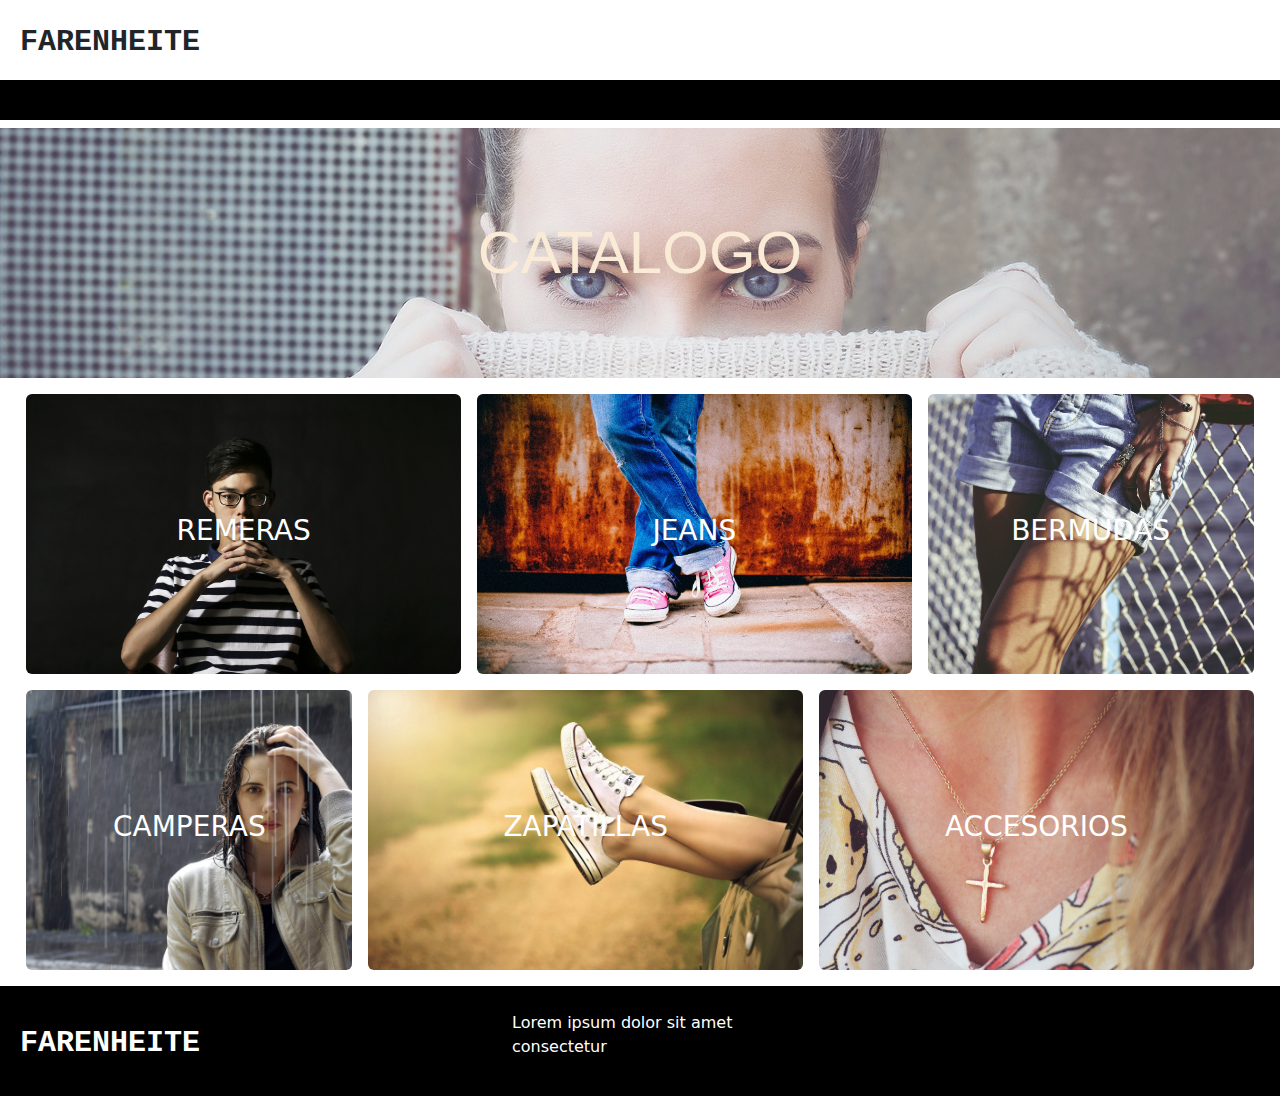
==== paginas/catalogo.html @ 6ccead0b "primera version" ====
<!DOCTYPE html>
<html lang="en">
<head>
    <meta charset="UTF-8">
    <meta name="viewport" content="width=device-width, initial-scale=1.0">
    <link rel="stylesheet" href="https://cdnjs.cloudflare.com/ajax/libs/font-awesome/6.5.1/css/all.min.css" integrity="sha512-DTOQO9RWCH3ppGqcWaEA1BIZOC6xxalwEsw9c2QQeAIftl+Vegovlnee1c9QX4TctnWMn13TZye+giMm8e2LwA==" crossorigin="anonymous" referrerpolicy="no-referrer" />
    <link href="https://cdn.jsdelivr.net/npm/bootstrap@5.3.3/dist/css/bootstrap.min.css" rel="stylesheet" integrity="sha384-QWTKZyjpPEjISv5WaRU9OFeRpok6YctnYmDr5pNlyT2bRjXh0JMhjY6hW+ALEwIH" crossorigin="anonymous">
    <script src="https://cdn.jsdelivr.net/npm/bootstrap@5.3.3/dist/js/bootstrap.min.js" integrity="sha384-0pUGZvbkm6XF6gxjEnlmuGrJXVbNuzT9qBBavbLwCsOGabYfZo0T0to5eqruptLy" crossorigin="anonymous"></script>
    <link rel="stylesheet" href="../estilos.css">
    <title>catalogo</title>
</head>
<body>
    <header>
        <div class="logo">FARENHEITE</div>
        <nav class="barra">
            <div>
            <a href="../index.html">
                <i class="fa-solid fa-house-chimney"></i>
            </a>
        </div>
        </nav>
    </header>
    <section class="calogDisplay">
        <H2></H2>
<div class="catalogTitle">
    <h3>catalogo</h3>
</div>
</section>
<section class="fotDisplay mt-3 mb-3 row gap-3">
    <div class="cat caja5 col-xs-12 col-md-6 col-xl-4 rounded ">
        <a href="#">
        <h3>REMERAS</h3>
        </a>
    </div>
    <div class="cat caja6 col-xs-12 col-md-5 col-xl-4 rounded ">
        <a href="#">
            <h3>jeans</h3>
        </a> 
    </div>
    <div class="cat caja7 col-xs-12 col-md-5 col-xl-3 rounded ">
        <a href="#">
            <h3>bermudas</h3>
        </a>
    </div>
    <div class="cat caja8 col-xs-12 col-md-6 col-xl-3 rounded ">
        <a href="#">
            <h3>camperas</h3>
        </a>
    </div>
    <div class="cat caja9 col-xs-12 col-md-6 col-xl-4 rounded ">
        <a href="#">
            <h3>zapatillas</h3>
        </a>
    </div>
    <div class="cat caja10 col-xs-12 col-md-5 col-xl-4 rounded ">
        <a href="#">
            <h3>accesorios</h3>
        </a>
    </div>
</section>

    </section>
    <footer>
        <div class="logo">
            FARENHEITE</div>
        <div class="frase">
            <p>Lorem ipsum dolor sit amet consectetur</p>
        </div>
        <div class="logosFooter">
            <a href="../index.html">
                <i class="fa-solid fa-house-chimney"></i>
            </a>
            <a href="./contacto.html">
                <i class="fa-regular fa-address-book"></i>
            </a>
            <a href="https://www.instagram.com/">
                <i class="fa-brands fa-instagram"></i>
            </a>
            
        </div>
        
    </footer>
    <div class="subir">
        <a href="#"><i class="fa-solid fa-circle-up"></i></a>
    </div>
    <script src="https://cdn.jsdelivr.net/npm/@popperjs/core@2.11.8/dist/umd/popper.min.js" integrity="sha384-I7E8VVD/ismYTF4hNIPjVp/Zjvgyol6VFvRkX/vR+Vc4jQkC+hVqc2pM8ODewa9r" crossorigin="anonymous"></script>


</body>
</html>
---- estilos.css ----
*{
    margin: 0;
    padding: 0;
    box-sizing: border-box;

}
html{
    scroll-behavior: smooth;
}
header{
    background-color: white;
    height: 80px;
    padding: 20px;
    
}
.logo{
    float: left; 
    font-family: 'Courier New', Courier, monospace;
    font-weight: bold;
    font-size: 30px;


}
.barra {
    float: right;
    font-family: Verdana, Geneva, Tahoma, sans-serif;
    font-size: 22px;
    background-color: white;
    

}

.barra a{
    text-decoration: none;
    color: black;
    font-size: 30px;
}

.barra a:hover{
    color: grey;
}

main{
    height: 400px;
    width: 100%;
    background-image: url(./fotos/woman-2564660_1920.jpg);
    background-size: cover;
    background-position: left;
    justify-content: center;
    display: flex;
}

.etiqueta{
    width: 440px;
    height: 160px;
    text-align: center;
    font-size: 30px;
    color: white;
    background-color:rgba(255, 255, 255, 0.216);
    border: 5px solid white;
    font-family: Verdana, Geneva, Tahoma, sans-serif;
    position: relative;
    top: 150px;
}

h2{
    height: 40px;
    background-color: black;
}
/* .sec1{
    height: 100%;
    width: 100%;
    display: grid;
    grid-template-columns: repeat(3, 1fr);
    grid-template-rows: repeat(3, 1fr);
    grid-template-areas: 
    "img1 img1 img2"
    "img3 img3 img2"
    "img3 img3 img4";
    grid-gap: 15px;
    padding: 20px;
    /* justify-content:space-evenly;
    align-items: center; 
}  */

.sec1{
    height: 100%;
    width: 100%;
    display: grid;
    grid-template-columns: 1fr;
    grid-template-rows: repeat(4, 1fr);
    grid-template-areas: 
    "img1"
    "img2"
    "img3"
    "img4";
    grid-gap: 15px;
    padding: 20px;
    /* justify-content:space-evenly;
    align-items: center; */
}
.caja{
    background-size: cover;
    background-position: left;
    text-decoration: none;
}
.caja h3{
    width: 100%;
    height: 100%;
    color: white;
    background-color: rgba(255, 255, 255, 0.292);
    text-align: center;
    text-transform: uppercase;
    font-family: Verdana, Geneva, Tahoma, sans-serif;
    /* position: relative; */
    font-size: 40px;
    


}
.caja a{
    text-decoration: none;
    color: white;
} 
.caja :hover{
    color: rgba(0, 0, 0, 0.622);
}

.caja1{
    background-image: url(./fotos/man-2425121_1920.jpg);
    grid-area: img1;
line-height: 200px;
}

.caja2{

    background-image: url(./fotos/t-shirt-2351761_1920.jpg);
    grid-area: img2;
line-height: 200px; 
}
.caja3{

    background-image: url(./fotos/paris-1155008_1280.jpg);
    grid-area: img3;
line-height: 200px;
}
.caja4{

    background-image: url(./fotos/finger-2956974_1920.jpg);
    grid-area: img4;
line-height: 200px; 
}


.sec2{
    height: 500px;
    width: 100%;
    background-image: url(./fotos/man-642063_1920.jpg);
    background-size: cover;
    background-position: left;
}

footer{
    height: 110px;
    width: 100%;
    background-color: black;
    
}
footer .logo{
    padding-top: 35px;
    padding-left: 20px;
    color: white;
}
.frase{
    justify-content: center;
    position: relative;
    top: 25px;
    align-items: 50%;
    margin-left: 40%;
    color: white;
    width: 25%;
    height:50px;
}
.logosFooter a{
    color: white;
    float: right;
    text-decoration: none;
    font-size: 40px;
    letter-spacing: 20px;
    text-align: center;
    position: relative;
    bottom: 25px;
    right: 15px;
}


.subir a{
    color: rgb(52, 51, 51);
    height: 40px;
    width: 40px;
    position: fixed;
    right: 10px;
    bottom: 110px;
    font-size: 40px;
}
.calogDisplay{
    width: 100%;
    height: 100%;
    
} 
.catalogTitle{
    background-color: brown;
    background-image: url(./fotos/main\ catalogo.jpg);
    background-size: cover;
    background-position: left;
    height: 250px;
    text-align: center;
    color: antiquewhite;
} 
.catalogTitle h3{
    line-height: 250px;
    font-size: 60px;
    text-transform: uppercase;
    font-family: Verdana, Geneva, Tahoma, sans-serif;
    background-color:rgba(255, 255, 255, 0.216);
}
.fotDisplay{ 
    height: 100%; 
    /* padding: 2px; */
    /* margin: 3px; */
    /* width: 100%; */
    /* display: flex;
    flex-wrap: wrap;
    flex-flow: row wrap; */
    justify-content: center;
    /* align-items: center;  */
} 
.cat h3{ 
    padding-top: 120px;
    width: 100%;
    height: 100%; 
/*     background-color:rgba(255, 255, 255, 0.216); */
    /* 
     width: 100px; 
    height: 100px; 
    color: white; 
 background-color:rgba(227, 184, 184, 0.292);
     text-align: center;
    line-height: 280px; 
    text-transform: uppercase; 
    font-family: Verdana, Geneva, Tahoma, sans-serif; 
   position: relative;
    width: 200px;
    line-height: 280px;
    height: 80px;
    text-align: center;
   font-size: 30px;
    color: white;
    background-color:rgba(255, 255, 255, 0.216);
    border: 5px solid white;
*/
}  
/* .cat h3:hover{
    color: rgba(0, 0, 0, 0.622);
} */ 

.cat a{
    text-decoration: none;
    color: white;
    text-align: center;
    line-height: 280px;
    color: white;
    text-transform: uppercase;
    
    /* background-color:rgba(227, 184, 184, 0.292); */
} 
.caja5{
    /* width: 45%; */
    height: 280px; 
    background-image: url(./fotos/remeras.jpg);
    background-size: cover;
    background-position: left;
    text-decoration: none;

}
.caja6{
    /* width: 45%; */
    height: 280px; 
    background-image: url(./fotos/jeans.jpg);
    background-size: cover;
    background-position: left; 
    /* text-decoration: none; */
}
.caja7{
    /* width: 45%; */
    height: 280px; 
    background-image: url(./fotos/bermuda.jpg);
    background-size: cover;
    background-position: left;
    text-decoration: none;
}
.caja8{
    /* width: 45%; */
    height:280px; 
    background-image: url(./fotos/camperas.jpg);
    background-size: cover;
    background-position: left;
    text-decoration: none;
}
.caja9{
    /* width: 45%; */
    height: 280px;
    background-image: url(./fotos/zapatillas.jpg);
    background-size: cover;
    background-position: left;
    text-decoration: none;
}
.caja10{
    /* width: 45%; */
    height: 280px;
    background-image: url(./fotos/accesorios.jpg);
    background-size: cover;
    background-position: left;
    text-decoration: none;
}
#contact{
background-image: url(./fotos/finger-2956974_1920.jpg);
}


.contactSec{
    height: 550px;
    display: flex;
    flex-flow: column;
    align-items: center;
    justify-content:space-evenly;
}
.contactSec div{
    width: 60%;
    text-align: center;
    font-size: 30px;
    font-family: Verdana, Geneva, Tahoma, sans-serif;
}

#locales{
    background-image: url(./fotos/local.jpg);
    background-size: cover;
    background-position: left;
    text-decoration: none;
    }
    .local{
        height: 900px;
        display: flex;
        flex-flow: column;
        justify-content:space-evenly;
        align-items: center;
    }
    .local ul{
        font-family: Verdana, Geneva, Tahoma, sans-serif;
        font-size: 30px;
        text-align: center;
        text-transform: uppercase;

    }
    .local h3{
        text-align: center;
        font-family: Verdana, Geneva, Tahoma, sans-serif;
    font-size: 30px;

    }
    #franc{
        background-image: url(./fotos/paris-1155008_1280.jpg);
    background-size: cover;
    background-position: left;
    text-decoration: none;
    }
    .franquic{
        height: 600px;
        display: flex;
        flex-flow: column;
        justify-content:space-evenly;
        align-items: center;

    }
    .franquic p{
        text-align: center;
        font-weight: 50;
        font-size: 30px;
        font-family: Verdana, Geneva, Tahoma, sans-serif;
    }
    .franquic table{
        align-items: center;
        table-layout: fixed;
        font-size: 30px;
        width: 100%;
        border-collapse: collapse;
        text-transform: uppercase;
        font-family: Verdana, Geneva, Tahoma, sans-serif;
    }

    /* inicio de las media queries */

    @media only screen and (min-width:768px) {
    .sec1{
    grid-template-columns: repeat(3, 1fr);
    grid-template-rows: repeat(3, 1fr);
    grid-template-areas: 
    "img1 img1 img2"
    "img3 img3 img2"
    "img3 img3 img4";
} 
.caja1{
    line-height: 200px;
}
.caja2{
    line-height: 450px;
}
.caja4{
    line-height: 200px;
}
.caja3{
    line-height: 450px;
}
.etiqueta{
    background-color:rgba(255, 255, 255, 0.216);
    border: 5px solid white; 
    width: 500px;
}
    }
    @media only screen and (min-width:1024px) {
        .sec1{
        grid-template-columns: repeat(4, 1fr);
        grid-template-rows: repeat(4, 1fr);
        grid-template-areas: 
        "img1 img1 img1 img1"
        "img1 img1 img1 img1"
        "img3 img3 img2 img4"
        "img3 img3 img2 img4";
    } 
    .caja1{
        line-height: 450px;
    }
    .caja2{
        line-height: 450px;
    }
    .caja4{
        line-height: 450px;
    }
    .caja3{
        line-height: 450px;
    } 
    .etiqueta{
        background-color:rgba(255, 255, 255, 0.216);
        border: 5px solid white; 
        width: 500px;
    }
        }
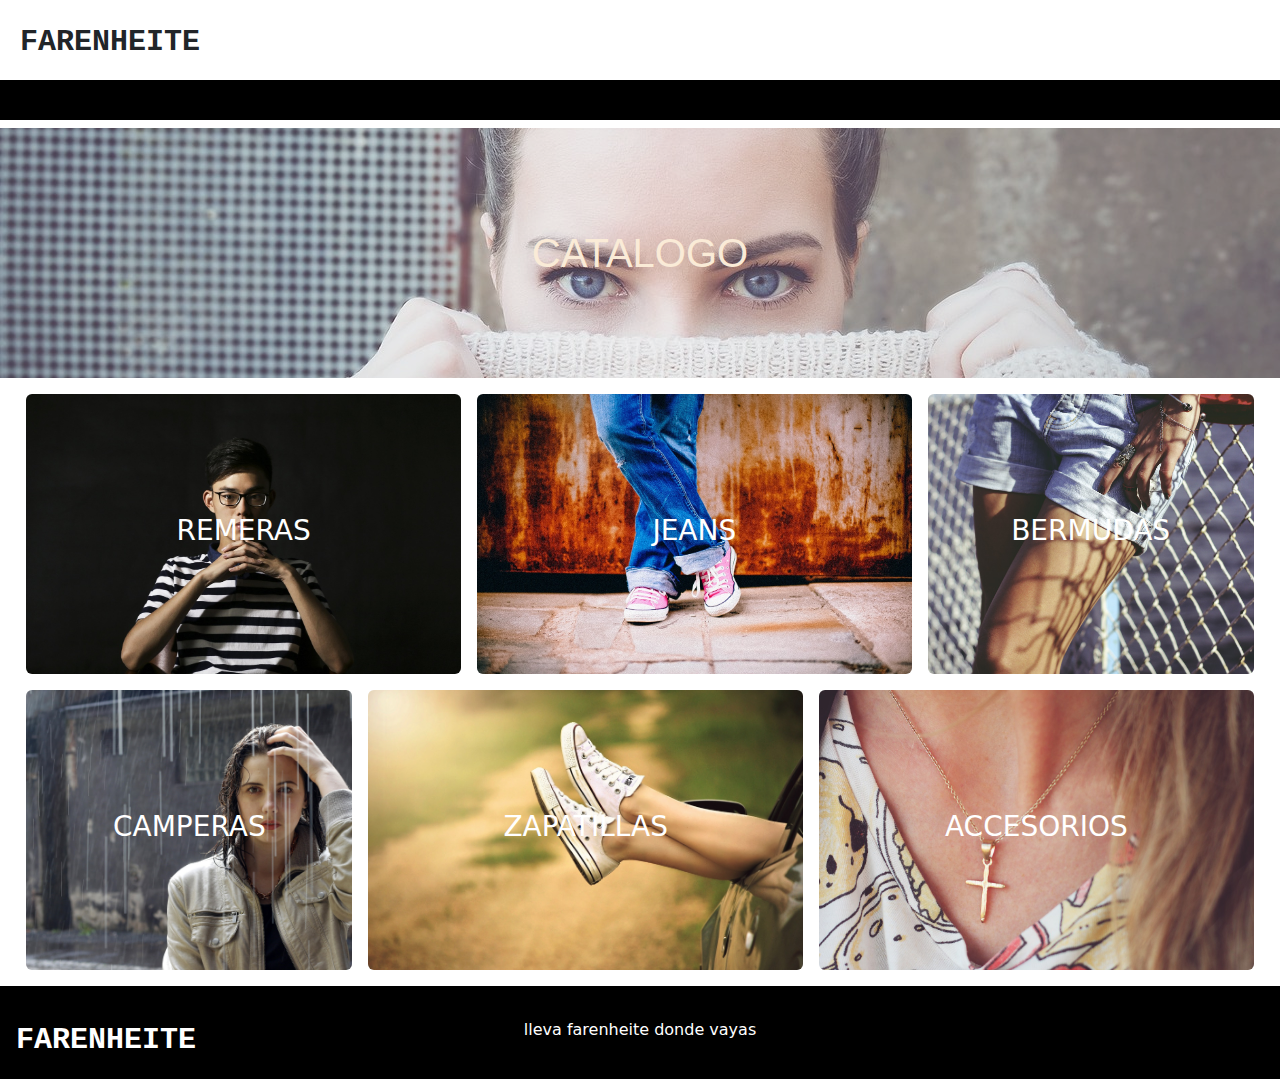
==== commit 12c0222f: "adicion del footer responsive y bootstrap a todo el proyecto" ====
--- a/paginas/catalogo.html
+++ b/paginas/catalogo.html
@@ -5,7 +5,7 @@
     <meta name="viewport" content="width=device-width, initial-scale=1.0">
     <link rel="stylesheet" href="https://cdnjs.cloudflare.com/ajax/libs/font-awesome/6.5.1/css/all.min.css" integrity="sha512-DTOQO9RWCH3ppGqcWaEA1BIZOC6xxalwEsw9c2QQeAIftl+Vegovlnee1c9QX4TctnWMn13TZye+giMm8e2LwA==" crossorigin="anonymous" referrerpolicy="no-referrer" />
     <link href="https://cdn.jsdelivr.net/npm/bootstrap@5.3.3/dist/css/bootstrap.min.css" rel="stylesheet" integrity="sha384-QWTKZyjpPEjISv5WaRU9OFeRpok6YctnYmDr5pNlyT2bRjXh0JMhjY6hW+ALEwIH" crossorigin="anonymous">
-    <script src="https://cdn.jsdelivr.net/npm/bootstrap@5.3.3/dist/js/bootstrap.min.js" integrity="sha384-0pUGZvbkm6XF6gxjEnlmuGrJXVbNuzT9qBBavbLwCsOGabYfZo0T0to5eqruptLy" crossorigin="anonymous"></script>
+    <!-- <script src="https://cdn.jsdelivr.net/npm/bootstrap@5.3.3/dist/js/bootstrap.min.js" integrity="sha384-0pUGZvbkm6XF6gxjEnlmuGrJXVbNuzT9qBBavbLwCsOGabYfZo0T0to5eqruptLy" crossorigin="anonymous"></script> -->
     <link rel="stylesheet" href="../estilos.css">
     <title>catalogo</title>
 </head>
@@ -61,24 +61,25 @@
 
     </section>
     <footer>
-        <div class="logo">
-            FARENHEITE</div>
-        <div class="frase">
-            <p>Lorem ipsum dolor sit amet consectetur</p>
+        <div class="p-3 row">
+            <div class="mt-3 text-lg-start text-center col-xs-12 col-lg-4 logo">
+                FARENHEITE</div>
+            <div class="mt-3 text-center col-xs-12 col-lg-4 d-none d-lg-block frase">
+                <p>lleva farenheite donde vayas</p>
+            </div>
+            <div class=" text-lg-end text-center col-xs-12 col-lg-4 logosFooter">
+                <a href="../index.html">
+                    <i class="fa-solid fa-house-chimney"></i>
+                </a>
+                <a href="./contacto.html">
+                    <i class="fa-regular fa-address-book"></i>
+                </a>
+                <a href="https://www.instagram.com/">
+                    <i class="fa-brands fa-instagram"></i>
+                </a>
+                
+            </div>
         </div>
-        <div class="logosFooter">
-            <a href="../index.html">
-                <i class="fa-solid fa-house-chimney"></i>
-            </a>
-            <a href="./contacto.html">
-                <i class="fa-regular fa-address-book"></i>
-            </a>
-            <a href="https://www.instagram.com/">
-                <i class="fa-brands fa-instagram"></i>
-            </a>
-            
-        </div>
-        
     </footer>
     <div class="subir">
         <a href="#"><i class="fa-solid fa-circle-up"></i></a>
--- a/estilos.css
+++ b/estilos.css
@@ -1,457 +1,377 @@
-*{
-    margin: 0;
-    padding: 0;
-    box-sizing: border-box;
-
-}
-html{
-    scroll-behavior: smooth;
-}
-header{
-    background-color: white;
-    height: 80px;
-    padding: 20px;
-    
-}
-.logo{
-    float: left; 
-    font-family: 'Courier New', Courier, monospace;
-    font-weight: bold;
-    font-size: 30px;
-
-
-}
+@charset "UTF-8";
+* {
+  margin: 0;
+  padding: 0;
+  box-sizing: border-box;
+}
+
+html {
+  scroll-behavior: smooth;
+}
+
+header {
+  background-color: white;
+  height: 80px;
+  padding: 20px;
+}
+
+.logo {
+  float: left;
+  font-family: "Courier New", Courier, monospace;
+  font-weight: bold;
+  font-size: 30px;
+}
+
 .barra {
-    float: right;
-    font-family: Verdana, Geneva, Tahoma, sans-serif;
-    font-size: 22px;
-    background-color: white;
-    
-
-}
-
-.barra a{
-    text-decoration: none;
-    color: black;
-    font-size: 30px;
-}
-
-.barra a:hover{
-    color: grey;
-}
-
-main{
-    height: 400px;
-    width: 100%;
-    background-image: url(./fotos/woman-2564660_1920.jpg);
-    background-size: cover;
-    background-position: left;
-    justify-content: center;
-    display: flex;
-}
-
-.etiqueta{
-    width: 440px;
-    height: 160px;
-    text-align: center;
-    font-size: 30px;
-    color: white;
-    background-color:rgba(255, 255, 255, 0.216);
-    border: 5px solid white;
-    font-family: Verdana, Geneva, Tahoma, sans-serif;
-    position: relative;
-    top: 150px;
-}
-
-h2{
-    height: 40px;
-    background-color: black;
-}
-/* .sec1{
-    height: 100%;
-    width: 100%;
-    display: grid;
+  float: right;
+  font-size: 22px;
+  font-family: Verdana, Geneva, Tahoma, sans-serif;
+  background-color: white;
+}
+.barra a {
+  text-decoration: none;
+  color: black;
+  font-size: 30px;
+}
+.barra a:hover {
+  color: grey;
+}
+
+main {
+  height: 400px;
+  width: 100%;
+  background-image: url(./fotos/underHeader.jpg);
+  background-size: cover;
+  background-position: left;
+  justify-content: center;
+  display: flex;
+}
+
+.etiqueta {
+  height: 160px;
+  width: 440px;
+  text-align: center;
+  color: white;
+  background-color: rgba(255, 255, 255, 0.216);
+  border: 5px solid white;
+  font-size: 30px;
+  font-family: Verdana, Geneva, Tahoma, sans-serif;
+  position: relative;
+  top: 150px;
+}
+.etiqueta h1 {
+  line-height: 150px;
+}
+
+h2 {
+  height: 40px;
+  background-color: black;
+}
+
+.sec1 {
+  height: 100%;
+  width: 100%;
+  display: grid;
+  grid-template-columns: 1fr;
+  grid-template-rows: repeat(4, 1fr);
+  grid-template-areas: "img1" "img2" "img3" "img4";
+  grid-gap: 15px;
+  padding: 20px;
+}
+
+.caja {
+  background-size: cover;
+  background-position: left;
+  text-decoration: none;
+}
+.caja h3 {
+  height: 100%;
+  width: 100%;
+  color: white;
+  background-color: rgba(255, 255, 255, 0.292);
+  text-align: center;
+  text-transform: uppercase;
+  font-size: 40px;
+  font-family: Verdana, Geneva, Tahoma, sans-serif;
+  line-height: 200px;
+}
+.caja a {
+  text-decoration: none;
+  color: white;
+}
+.caja :hover {
+  color: rgba(0, 0, 0, 0.622);
+}
+
+.caja1 {
+  background-image: url(./fotos/catalogoMain.jpg);
+  grid-area: img1;
+  height: 200px;
+}
+
+.caja2 {
+  background-image: url(./fotos/localesMain.jpg);
+  grid-area: img2;
+  height: 200px;
+}
+
+.caja3 {
+  background-image: url(./fotos/franquiciasMain.jpg);
+  grid-area: img3;
+  height: 200px;
+}
+
+.caja4 {
+  background-image: url(./fotos/contactoMain.jpg);
+  grid-area: img4;
+  height: 200px;
+}
+
+.sec2 {
+  height: 500px;
+  width: 100%;
+  background-image: url(./fotos/overFooter.jpg);
+  background-size: cover;
+  background-position: left;
+}
+
+footer {
+  height: 110%;
+  width: 100%;
+  background-color: black;
+}
+footer .logo {
+  /*       padding-top: 35px;
+        padding-left: 20px; */
+  color: white;
+}
+
+.frase {
+  /* justify-content: center;
+  position: relative; */
+  /* top: 25px; */
+  /* align-items: 50%; */
+  /*   margin-left: 40%; */
+  color: white;
+  /* @include tamaños(50px,25%); */
+}
+
+.logosFooter a {
+  color: white;
+  /* float: right; */
+  text-decoration: none;
+  font-size: 40px;
+  /* letter-spacing: 20px;
+  text-align: center;
+  position: relative;
+  bottom: 25px;
+  right: 15px; */
+}
+
+.subir a {
+  color: rgb(52, 51, 51);
+  height: 40px;
+  width: 40px;
+  position: fixed;
+  right: 10px;
+  bottom: 110px;
+  font-size: 40px;
+}
+
+.calogDisplay {
+  height: 100%;
+  width: 100%;
+}
+
+.catalogTitle {
+  background-color: brown;
+  background-image: url(./fotos/catalogoBanner.jpg);
+  background-size: cover;
+  background-position: left;
+  height: 250px;
+  text-align: center;
+  color: antiquewhite;
+}
+.catalogTitle h3 {
+  line-height: 250px;
+  text-transform: uppercase;
+  font-size: 60px;
+  font-family: Verdana, Geneva, Tahoma, sans-serif;
+  background-color: rgba(255, 255, 255, 0.216);
+}
+
+.fotDisplay {
+  height: 100%;
+  justify-content: center;
+}
+
+.cat h3 {
+  padding-top: 120px;
+  height: 100%;
+  width: 100%;
+}
+.cat a {
+  text-decoration: none;
+  color: white;
+  text-align: center;
+  line-height: 280px;
+  text-transform: uppercase;
+}
+
+.cajas, #franc, .caja10, .caja9, .caja8, .caja7, .caja6, .caja5 {
+  background-size: cover;
+  background-position: left;
+  text-decoration: none;
+}
+
+.caja5 {
+  background-image: url(./fotos/remerasCatalog.jpg);
+  height: 280px;
+}
+
+.caja6 {
+  background-image: url(./fotos/jeansCatalog.jpg);
+  height: 280px;
+}
+
+.caja7 {
+  background-image: url(./fotos/bermudaCatalog.jpg);
+  height: 280px;
+}
+
+.caja8 {
+  background-image: url(./fotos/camperasCatalog.jpg);
+  height: 280px;
+}
+
+.caja9 {
+  background-image: url(./fotos/zapatillasCatalog.jpg);
+  height: 280px;
+}
+
+.caja10 {
+  background-image: url(./fotos/accesoriosCatalog.jpg);
+  height: 280px;
+}
+
+#contact {
+  background-image: url(./fotos/contactoMain.jpg);
+}
+
+.contactSec {
+  height: 100%;
+  justify-items: center;
+}
+.contactSec div {
+  padding-bottom: 10px;
+  text-align: center;
+  font-size: 30px;
+  font-family: Verdana, Geneva, Tahoma, sans-serif;
+  justify-content: center;
+}
+.contactSec p {
+  padding: 10px;
+}
+.contactSec form {
+  justify-content: center;
+}
+
+#locales {
+  background-image: url(./fotos/FranquiciasBanner.jpg);
+  /*  @extend .cajas; */
+}
+
+.local {
+  height: 100%;
+  display: flex;
+  flex-flow: column;
+  justify-content: space-evenly;
+  align-items: center;
+}
+.local h3 {
+  text-align: center;
+  font-size: 30px;
+  font-family: Verdana, Geneva, Tahoma, sans-serif;
+}
+
+.titulo {
+  color: black;
+}
+
+#franc {
+  background-image: url(./fotos/franquiciasMain.jpg);
+}
+
+.franquic {
+  height: 100%;
+}
+.franquic div {
+  justify-content: center;
+}
+.franquic p {
+  font-weight: 50;
+  font-size: 30px;
+  font-family: Verdana, Geneva, Tahoma, sans-serif;
+  padding: 10px;
+}
+
+/* inicio de las media queries */
+@media only screen and (min-width: 768px) {
+  .sec1 {
     grid-template-columns: repeat(3, 1fr);
     grid-template-rows: repeat(3, 1fr);
-    grid-template-areas: 
-    "img1 img1 img2"
-    "img3 img3 img2"
-    "img3 img3 img4";
-    grid-gap: 15px;
-    padding: 20px;
-    /* justify-content:space-evenly;
-    align-items: center; 
-}  */
-
-.sec1{
-    height: 100%;
-    width: 100%;
-    display: grid;
-    grid-template-columns: 1fr;
+    grid-template-areas: "img1 img1 img2" "img3 img3 img2" "img3 img3 img4";
+  }
+  .caja1 {
+    height: 200px;
+  }
+  .caja1 h3 {
+    line-height: 200px;
+  }
+  .caja2 {
+    height: 400px;
+  }
+  .caja2 h3 {
+    line-height: 400px;
+  }
+  .caja4 {
+    height: 200px;
+  }
+  .caja4 h3 {
+    line-height: 200px;
+  }
+  .caja3 {
+    height: 415px;
+  }
+  .caja3 h3 {
+    line-height: 415px;
+  }
+  .etiqueta {
+    background-color: rgba(255, 255, 255, 0.216);
+    border: 5px solid white;
+    width: 500px;
+  }
+}
+.catalogTitle h3 {
+  font-size: 40px;
+  font-family: Verdana, Geneva, Tahoma, sans-serif;
+}
+
+@media only screen and (min-width: 1024px) {
+  .sec1 {
+    grid-template-columns: repeat(4, 1fr);
     grid-template-rows: repeat(4, 1fr);
-    grid-template-areas: 
-    "img1"
-    "img2"
-    "img3"
-    "img4";
-    grid-gap: 15px;
-    padding: 20px;
-    /* justify-content:space-evenly;
-    align-items: center; */
-}
-.caja{
-    background-size: cover;
-    background-position: left;
-    text-decoration: none;
-}
-.caja h3{
-    width: 100%;
-    height: 100%;
-    color: white;
-    background-color: rgba(255, 255, 255, 0.292);
-    text-align: center;
-    text-transform: uppercase;
-    font-family: Verdana, Geneva, Tahoma, sans-serif;
-    /* position: relative; */
-    font-size: 40px;
-    
-
-
-}
-.caja a{
-    text-decoration: none;
-    color: white;
-} 
-.caja :hover{
-    color: rgba(0, 0, 0, 0.622);
-}
-
-.caja1{
-    background-image: url(./fotos/man-2425121_1920.jpg);
-    grid-area: img1;
-line-height: 200px;
-}
-
-.caja2{
-
-    background-image: url(./fotos/t-shirt-2351761_1920.jpg);
-    grid-area: img2;
-line-height: 200px; 
-}
-.caja3{
-
-    background-image: url(./fotos/paris-1155008_1280.jpg);
-    grid-area: img3;
-line-height: 200px;
-}
-.caja4{
-
-    background-image: url(./fotos/finger-2956974_1920.jpg);
-    grid-area: img4;
-line-height: 200px; 
-}
-
-
-.sec2{
-    height: 500px;
-    width: 100%;
-    background-image: url(./fotos/man-642063_1920.jpg);
-    background-size: cover;
-    background-position: left;
-}
-
-footer{
-    height: 110px;
-    width: 100%;
-    background-color: black;
-    
-}
-footer .logo{
-    padding-top: 35px;
-    padding-left: 20px;
-    color: white;
-}
-.frase{
-    justify-content: center;
-    position: relative;
-    top: 25px;
-    align-items: 50%;
-    margin-left: 40%;
-    color: white;
-    width: 25%;
-    height:50px;
-}
-.logosFooter a{
-    color: white;
-    float: right;
-    text-decoration: none;
-    font-size: 40px;
-    letter-spacing: 20px;
-    text-align: center;
-    position: relative;
-    bottom: 25px;
-    right: 15px;
-}
-
-
-.subir a{
-    color: rgb(52, 51, 51);
-    height: 40px;
-    width: 40px;
-    position: fixed;
-    right: 10px;
-    bottom: 110px;
-    font-size: 40px;
-}
-.calogDisplay{
-    width: 100%;
-    height: 100%;
-    
-} 
-.catalogTitle{
-    background-color: brown;
-    background-image: url(./fotos/main\ catalogo.jpg);
-    background-size: cover;
-    background-position: left;
-    height: 250px;
-    text-align: center;
-    color: antiquewhite;
-} 
-.catalogTitle h3{
-    line-height: 250px;
-    font-size: 60px;
-    text-transform: uppercase;
-    font-family: Verdana, Geneva, Tahoma, sans-serif;
-    background-color:rgba(255, 255, 255, 0.216);
-}
-.fotDisplay{ 
-    height: 100%; 
-    /* padding: 2px; */
-    /* margin: 3px; */
-    /* width: 100%; */
-    /* display: flex;
-    flex-wrap: wrap;
-    flex-flow: row wrap; */
-    justify-content: center;
-    /* align-items: center;  */
-} 
-.cat h3{ 
-    padding-top: 120px;
-    width: 100%;
-    height: 100%; 
-/*     background-color:rgba(255, 255, 255, 0.216); */
-    /* 
-     width: 100px; 
-    height: 100px; 
-    color: white; 
- background-color:rgba(227, 184, 184, 0.292);
-     text-align: center;
-    line-height: 280px; 
-    text-transform: uppercase; 
-    font-family: Verdana, Geneva, Tahoma, sans-serif; 
-   position: relative;
-    width: 200px;
-    line-height: 280px;
-    height: 80px;
-    text-align: center;
-   font-size: 30px;
-    color: white;
-    background-color:rgba(255, 255, 255, 0.216);
+    grid-template-areas: "img1 img1 img1 img1" "img1 img1 img1 img1" "img3 img3 img2 img4" "img3 img3 img2 img4";
+  }
+  .caja1, .caja2, .caja4, .caja3 {
+    height: 450px;
+  }
+  .caja1 h3, .caja2 h3, .caja4 h3, .caja3 h3 {
+    line-height: 450px;
+  }
+  .etiqueta {
+    background-color: rgba(255, 255, 255, 0.216);
     border: 5px solid white;
-*/
-}  
-/* .cat h3:hover{
-    color: rgba(0, 0, 0, 0.622);
-} */ 
-
-.cat a{
-    text-decoration: none;
-    color: white;
-    text-align: center;
-    line-height: 280px;
-    color: white;
-    text-transform: uppercase;
-    
-    /* background-color:rgba(227, 184, 184, 0.292); */
-} 
-.caja5{
-    /* width: 45%; */
-    height: 280px; 
-    background-image: url(./fotos/remeras.jpg);
-    background-size: cover;
-    background-position: left;
-    text-decoration: none;
-
-}
-.caja6{
-    /* width: 45%; */
-    height: 280px; 
-    background-image: url(./fotos/jeans.jpg);
-    background-size: cover;
-    background-position: left; 
-    /* text-decoration: none; */
-}
-.caja7{
-    /* width: 45%; */
-    height: 280px; 
-    background-image: url(./fotos/bermuda.jpg);
-    background-size: cover;
-    background-position: left;
-    text-decoration: none;
-}
-.caja8{
-    /* width: 45%; */
-    height:280px; 
-    background-image: url(./fotos/camperas.jpg);
-    background-size: cover;
-    background-position: left;
-    text-decoration: none;
-}
-.caja9{
-    /* width: 45%; */
-    height: 280px;
-    background-image: url(./fotos/zapatillas.jpg);
-    background-size: cover;
-    background-position: left;
-    text-decoration: none;
-}
-.caja10{
-    /* width: 45%; */
-    height: 280px;
-    background-image: url(./fotos/accesorios.jpg);
-    background-size: cover;
-    background-position: left;
-    text-decoration: none;
-}
-#contact{
-background-image: url(./fotos/finger-2956974_1920.jpg);
-}
-
-
-.contactSec{
-    height: 550px;
-    display: flex;
-    flex-flow: column;
-    align-items: center;
-    justify-content:space-evenly;
-}
-.contactSec div{
-    width: 60%;
-    text-align: center;
-    font-size: 30px;
-    font-family: Verdana, Geneva, Tahoma, sans-serif;
-}
-
-#locales{
-    background-image: url(./fotos/local.jpg);
-    background-size: cover;
-    background-position: left;
-    text-decoration: none;
-    }
-    .local{
-        height: 900px;
-        display: flex;
-        flex-flow: column;
-        justify-content:space-evenly;
-        align-items: center;
-    }
-    .local ul{
-        font-family: Verdana, Geneva, Tahoma, sans-serif;
-        font-size: 30px;
-        text-align: center;
-        text-transform: uppercase;
-
-    }
-    .local h3{
-        text-align: center;
-        font-family: Verdana, Geneva, Tahoma, sans-serif;
-    font-size: 30px;
-
-    }
-    #franc{
-        background-image: url(./fotos/paris-1155008_1280.jpg);
-    background-size: cover;
-    background-position: left;
-    text-decoration: none;
-    }
-    .franquic{
-        height: 600px;
-        display: flex;
-        flex-flow: column;
-        justify-content:space-evenly;
-        align-items: center;
-
-    }
-    .franquic p{
-        text-align: center;
-        font-weight: 50;
-        font-size: 30px;
-        font-family: Verdana, Geneva, Tahoma, sans-serif;
-    }
-    .franquic table{
-        align-items: center;
-        table-layout: fixed;
-        font-size: 30px;
-        width: 100%;
-        border-collapse: collapse;
-        text-transform: uppercase;
-        font-family: Verdana, Geneva, Tahoma, sans-serif;
-    }
-
-    /* inicio de las media queries */
-
-    @media only screen and (min-width:768px) {
-    .sec1{
-    grid-template-columns: repeat(3, 1fr);
-    grid-template-rows: repeat(3, 1fr);
-    grid-template-areas: 
-    "img1 img1 img2"
-    "img3 img3 img2"
-    "img3 img3 img4";
-} 
-.caja1{
-    line-height: 200px;
-}
-.caja2{
-    line-height: 450px;
-}
-.caja4{
-    line-height: 200px;
-}
-.caja3{
-    line-height: 450px;
-}
-.etiqueta{
-    background-color:rgba(255, 255, 255, 0.216);
-    border: 5px solid white; 
     width: 500px;
-}
-    }
-    @media only screen and (min-width:1024px) {
-        .sec1{
-        grid-template-columns: repeat(4, 1fr);
-        grid-template-rows: repeat(4, 1fr);
-        grid-template-areas: 
-        "img1 img1 img1 img1"
-        "img1 img1 img1 img1"
-        "img3 img3 img2 img4"
-        "img3 img3 img2 img4";
-    } 
-    .caja1{
-        line-height: 450px;
-    }
-    .caja2{
-        line-height: 450px;
-    }
-    .caja4{
-        line-height: 450px;
-    }
-    .caja3{
-        line-height: 450px;
-    } 
-    .etiqueta{
-        background-color:rgba(255, 255, 255, 0.216);
-        border: 5px solid white; 
-        width: 500px;
-    }
-        }
+  }
+}/*# sourceMappingURL=estilos.css.map */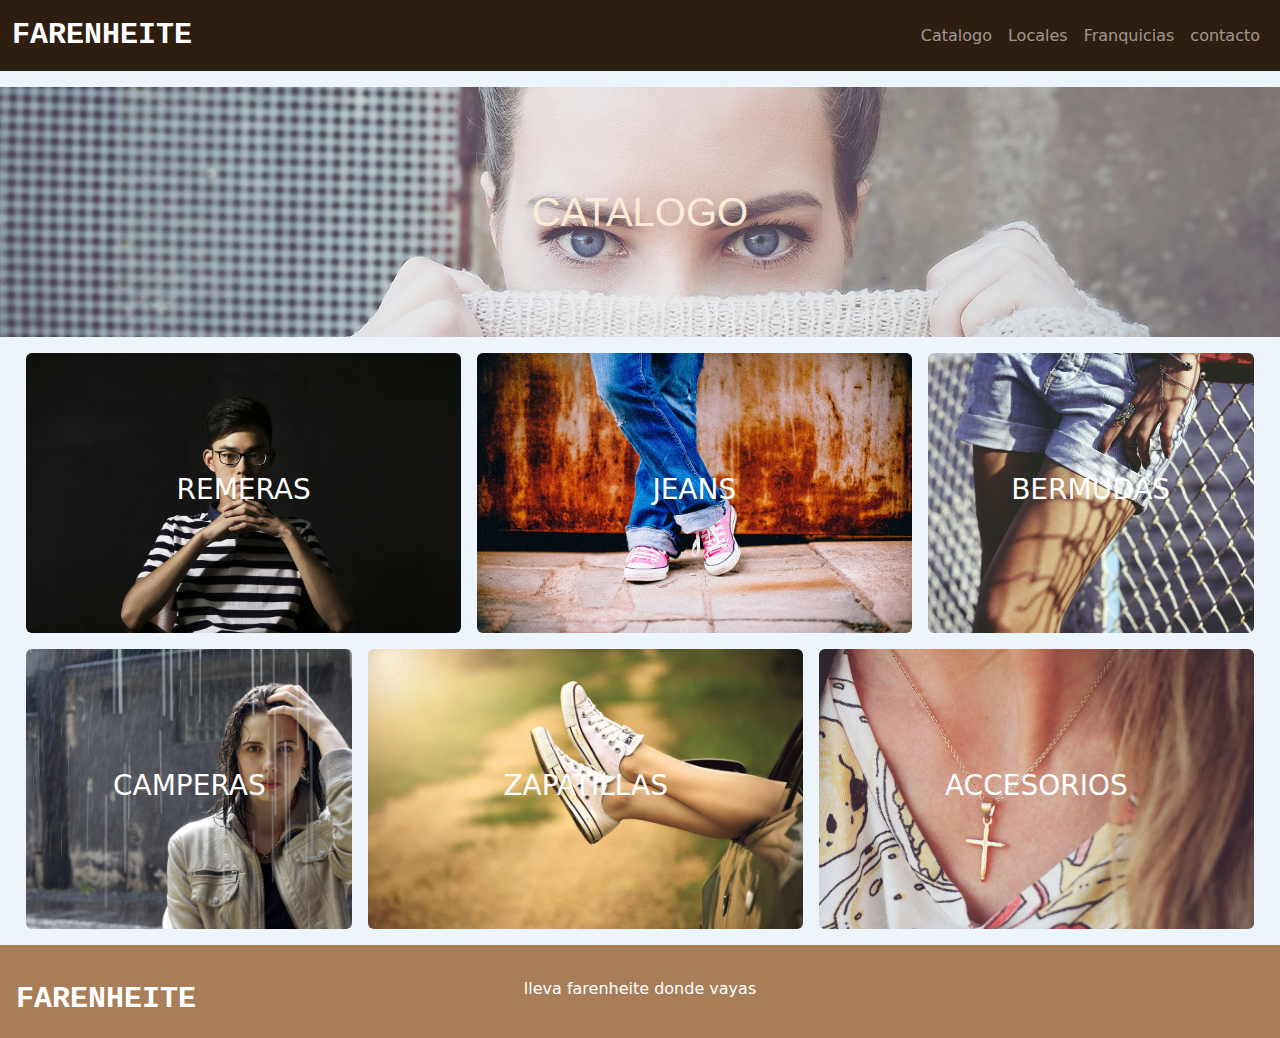
==== commit acc0981c: "adicion de paleta de colores y navbar" ====
--- a/paginas/catalogo.html
+++ b/paginas/catalogo.html
@@ -5,23 +5,37 @@
     <meta name="viewport" content="width=device-width, initial-scale=1.0">
     <link rel="stylesheet" href="https://cdnjs.cloudflare.com/ajax/libs/font-awesome/6.5.1/css/all.min.css" integrity="sha512-DTOQO9RWCH3ppGqcWaEA1BIZOC6xxalwEsw9c2QQeAIftl+Vegovlnee1c9QX4TctnWMn13TZye+giMm8e2LwA==" crossorigin="anonymous" referrerpolicy="no-referrer" />
     <link href="https://cdn.jsdelivr.net/npm/bootstrap@5.3.3/dist/css/bootstrap.min.css" rel="stylesheet" integrity="sha384-QWTKZyjpPEjISv5WaRU9OFeRpok6YctnYmDr5pNlyT2bRjXh0JMhjY6hW+ALEwIH" crossorigin="anonymous">
-    <!-- <script src="https://cdn.jsdelivr.net/npm/bootstrap@5.3.3/dist/js/bootstrap.min.js" integrity="sha384-0pUGZvbkm6XF6gxjEnlmuGrJXVbNuzT9qBBavbLwCsOGabYfZo0T0to5eqruptLy" crossorigin="anonymous"></script> -->
+    <script src="https://cdn.jsdelivr.net/npm/bootstrap@5.3.3/dist/js/bootstrap.min.js" integrity="sha384-0pUGZvbkm6XF6gxjEnlmuGrJXVbNuzT9qBBavbLwCsOGabYfZo0T0to5eqruptLy" crossorigin="anonymous"></script>
     <link rel="stylesheet" href="../estilos.css">
     <title>catalogo</title>
 </head>
 <body>
-    <header>
-        <div class="logo">FARENHEITE</div>
-        <nav class="barra">
-            <div>
-            <a href="../index.html">
-                <i class="fa-solid fa-house-chimney"></i>
-            </a>
+    <nav class="navbar navbar-expand-lg mb-3" data-bs-theme="dark" style="background-color: #2E1E0F;">
+        <div class="container-fluid">
+            <a class=" logo navbar-brand" href="../index.html">FARENHEITE</a>
+        <button class="navbar-toggler" type="button" data-bs-toggle="collapse" data-bs-target="#navbarNav" aria-controls="navbarNav" aria-expanded="false" aria-label="Toggle navigation">
+            <span class="navbar-toggler-icon"></span>
+                </button>
+                <div class="collapse navbar-collapse justify-content-end" id="navbarNav">
+                    <ul class="navbar-nav">
+                <li class="nav-item">
+                        <a class="nav-link" href="#">Catalogo</a>
+                </li>
+                <li class="nav-item">
+                        <a class="nav-link" href="./locales.html">Locales</a>
+                </li>
+                <li class="nav-item">
+                    <a class="nav-link" href="./franquicias.html">Franquicias</a>
+                </li>
+                <li class="nav-item">
+                    <a class="nav-link" href="./contacto.html">contacto</a>
+                </li>
+                </ul>
+            </div>
         </div>
-        </nav>
-    </header>
+    </nav>
     <section class="calogDisplay">
-        <H2></H2>
+
 <div class="catalogTitle">
     <h3>catalogo</h3>
 </div>
--- a/estilos.css
+++ b/estilos.css
@@ -3,6 +3,10 @@
   margin: 0;
   padding: 0;
   box-sizing: border-box;
+}
+
+body {
+  background-color: #EDF5FC;
 }
 
 html {
@@ -138,7 +142,7 @@
 footer {
   height: 110%;
   width: 100%;
-  background-color: black;
+  background-color: #A77E58;
 }
 footer .logo {
   /*       padding-top: 35px;
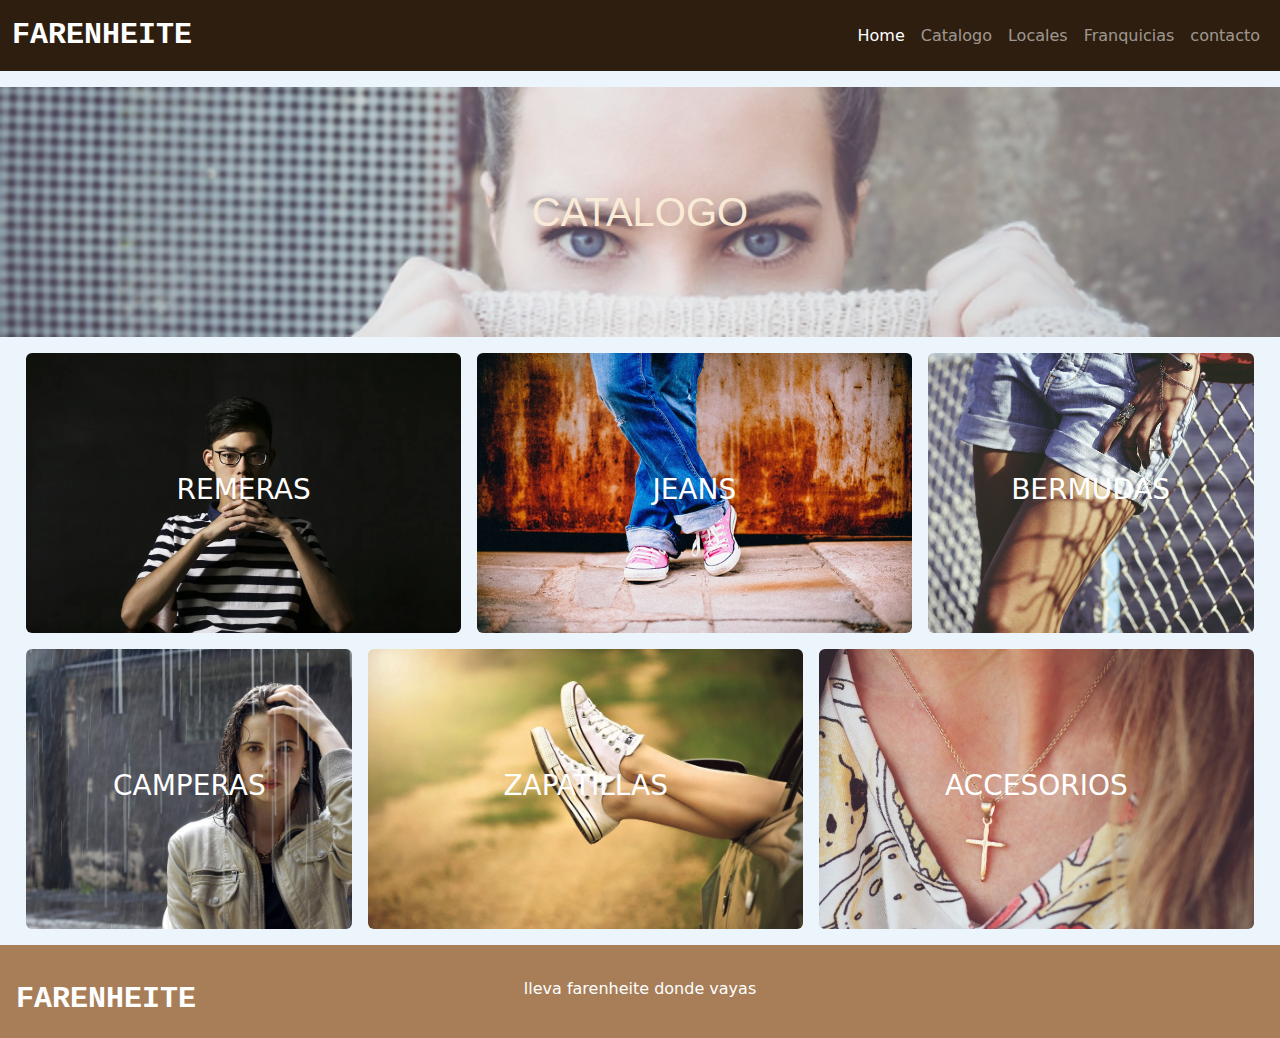
==== commit 578ddbb7: "cambio de formato de img y add home en el navbar" ====
--- a/paginas/catalogo.html
+++ b/paginas/catalogo.html
@@ -18,6 +18,9 @@
                 </button>
                 <div class="collapse navbar-collapse justify-content-end" id="navbarNav">
                     <ul class="navbar-nav">
+                <li class="nav-item">
+                        <a class="nav-link active" aria-current="page" href="../index.html">Home</a>
+                </li>
                 <li class="nav-item">
                         <a class="nav-link" href="#">Catalogo</a>
                 </li>
--- a/estilos.css
+++ b/estilos.css
@@ -1,4 +1,3 @@
-@charset "UTF-8";
 * {
   margin: 0;
   padding: 0;
@@ -44,7 +43,7 @@
 main {
   height: 400px;
   width: 100%;
-  background-image: url(./fotos/underHeader.jpg);
+  background-image: url(./fotos/underHeader.webp);
   background-size: cover;
   background-position: left;
   justify-content: center;
@@ -108,25 +107,25 @@
 }
 
 .caja1 {
-  background-image: url(./fotos/catalogoMain.jpg);
+  background-image: url(./fotos/catalogoMain.webp);
   grid-area: img1;
   height: 200px;
 }
 
 .caja2 {
-  background-image: url(./fotos/localesMain.jpg);
+  background-image: url(./fotos/localesMain.webp);
   grid-area: img2;
   height: 200px;
 }
 
 .caja3 {
-  background-image: url(./fotos/franquiciasMain.jpg);
+  background-image: url(./fotos/franquiciasMain.webp);
   grid-area: img3;
   height: 200px;
 }
 
 .caja4 {
-  background-image: url(./fotos/contactoMain.jpg);
+  background-image: url(./fotos/contactoMain.webp);
   grid-area: img4;
   height: 200px;
 }
@@ -134,7 +133,7 @@
 .sec2 {
   height: 500px;
   width: 100%;
-  background-image: url(./fotos/overFooter.jpg);
+  background-image: url(./fotos/overFooter.webp);
   background-size: cover;
   background-position: left;
 }
@@ -145,31 +144,17 @@
   background-color: #A77E58;
 }
 footer .logo {
-  /*       padding-top: 35px;
-        padding-left: 20px; */
   color: white;
 }
 
 .frase {
-  /* justify-content: center;
-  position: relative; */
-  /* top: 25px; */
-  /* align-items: 50%; */
-  /*   margin-left: 40%; */
-  color: white;
-  /* @include tamaños(50px,25%); */
+  color: white;
 }
 
 .logosFooter a {
   color: white;
-  /* float: right; */
   text-decoration: none;
   font-size: 40px;
-  /* letter-spacing: 20px;
-  text-align: center;
-  position: relative;
-  bottom: 25px;
-  right: 15px; */
 }
 
 .subir a {
@@ -189,7 +174,7 @@
 
 .catalogTitle {
   background-color: brown;
-  background-image: url(./fotos/catalogoBanner.jpg);
+  background-image: url(./fotos/catalogoBanner.webp);
   background-size: cover;
   background-position: left;
   height: 250px;
@@ -229,37 +214,37 @@
 }
 
 .caja5 {
-  background-image: url(./fotos/remerasCatalog.jpg);
+  background-image: url(./fotos/remerasCatalog.webp);
   height: 280px;
 }
 
 .caja6 {
-  background-image: url(./fotos/jeansCatalog.jpg);
+  background-image: url(./fotos/jeansCatalog.webp);
   height: 280px;
 }
 
 .caja7 {
-  background-image: url(./fotos/bermudaCatalog.jpg);
+  background-image: url(./fotos/bermudaCatalog.webp);
   height: 280px;
 }
 
 .caja8 {
-  background-image: url(./fotos/camperasCatalog.jpg);
+  background-image: url(./fotos/camperasCatalog.webp);
   height: 280px;
 }
 
 .caja9 {
-  background-image: url(./fotos/zapatillasCatalog.jpg);
+  background-image: url(./fotos/zapatillasCatalog.webp);
   height: 280px;
 }
 
 .caja10 {
-  background-image: url(./fotos/accesoriosCatalog.jpg);
+  background-image: url(./fotos/accesoriosCatalog.webp);
   height: 280px;
 }
 
 #contact {
-  background-image: url(./fotos/contactoMain.jpg);
+  background-image: url(./fotos/contactoMain.webp);
 }
 
 .contactSec {
@@ -281,8 +266,7 @@
 }
 
 #locales {
-  background-image: url(./fotos/FranquiciasBanner.jpg);
-  /*  @extend .cajas; */
+  background-image: url(./fotos/FranquiciasBanner.webp);
 }
 
 .local {
@@ -303,7 +287,7 @@
 }
 
 #franc {
-  background-image: url(./fotos/franquiciasMain.jpg);
+  background-image: url(./fotos/franquiciasMain.webp);
 }
 
 .franquic {
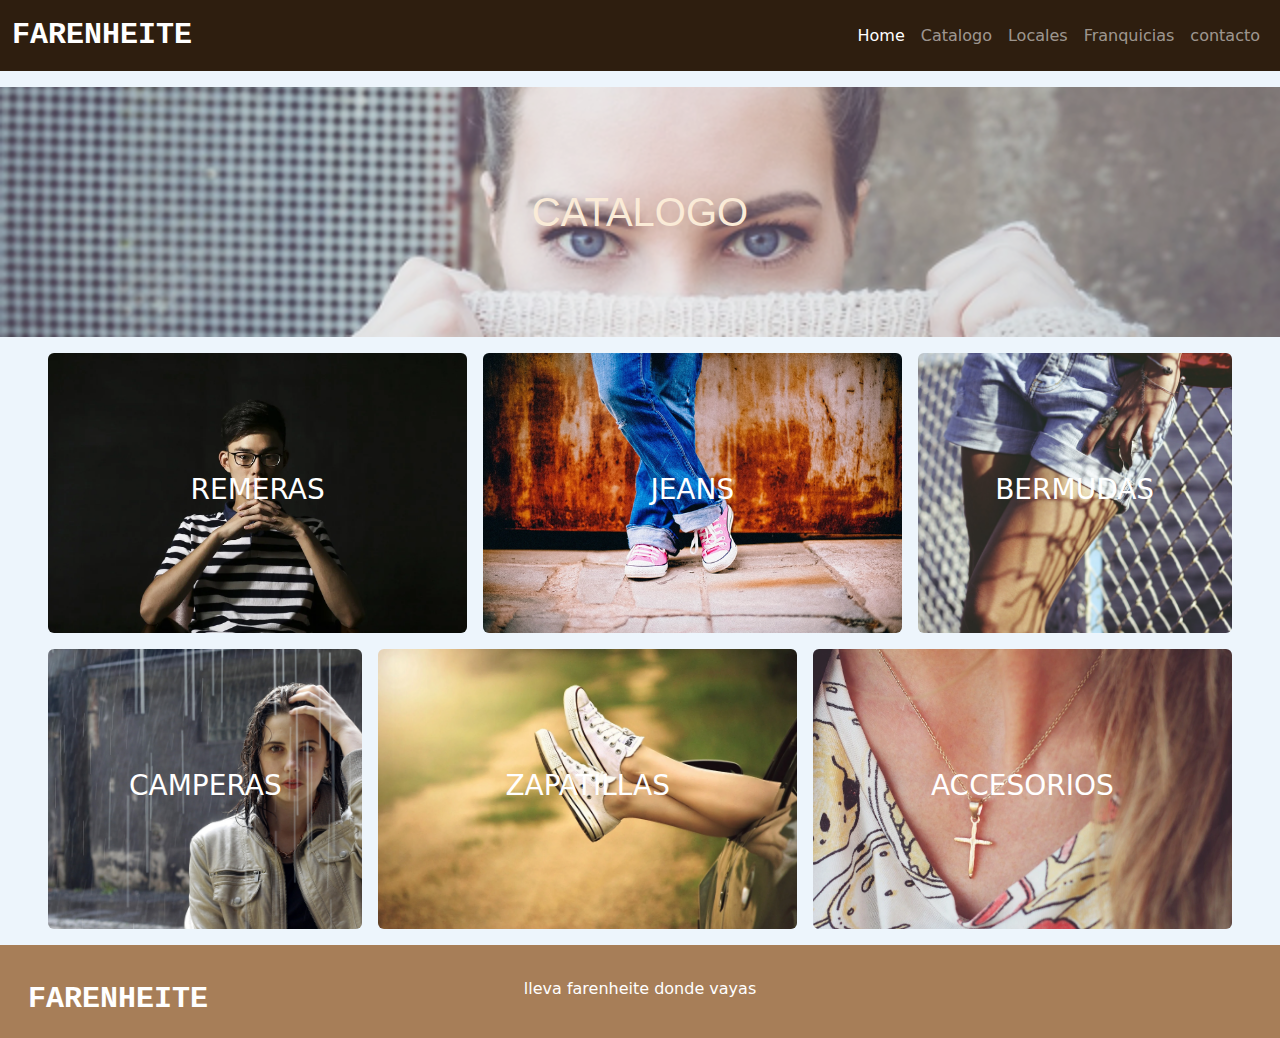
==== commit 2b443241: "correccion de problemas de responsive con boostrap" ====
--- a/paginas/catalogo.html
+++ b/paginas/catalogo.html
@@ -43,7 +43,8 @@
     <h3>catalogo</h3>
 </div>
 </section>
-<section class="fotDisplay mt-3 mb-3 row gap-3">
+<section class="container-fluid fotDisplay mt-3 mb-3 row gap-3 mx-auto">
+    
     <div class="cat caja5 col-xs-12 col-md-6 col-xl-4 rounded ">
         <a href="#">
         <h3>REMERAS</h3>
@@ -78,7 +79,7 @@
 
     </section>
     <footer>
-        <div class="p-3 row">
+        <div class="p-3 row container-fluid mx-auto">
             <div class="mt-3 text-lg-start text-center col-xs-12 col-lg-4 logo">
                 FARENHEITE</div>
             <div class="mt-3 text-center col-xs-12 col-lg-4 d-none d-lg-block frase">
--- a/estilos.css
+++ b/estilos.css
@@ -337,7 +337,7 @@
   .etiqueta {
     background-color: rgba(255, 255, 255, 0.216);
     border: 5px solid white;
-    width: 500px;
+    width: 600px;
   }
 }
 .catalogTitle h3 {
@@ -357,9 +357,15 @@
   .caja1 h3, .caja2 h3, .caja4 h3, .caja3 h3 {
     line-height: 450px;
   }
+  /* .etiqueta {
+        background-color: rgba(255, 255, 255, 0.216);
+        border: 5px solid $color1;
+        width: 500px;
+      }  */
+}
+@media only screen and (max-width: 765px) {
   .etiqueta {
-    background-color: rgba(255, 255, 255, 0.216);
-    border: 5px solid white;
-    width: 500px;
+    width: 80%;
+    font-size: 80%;
   }
 }/*# sourceMappingURL=estilos.css.map */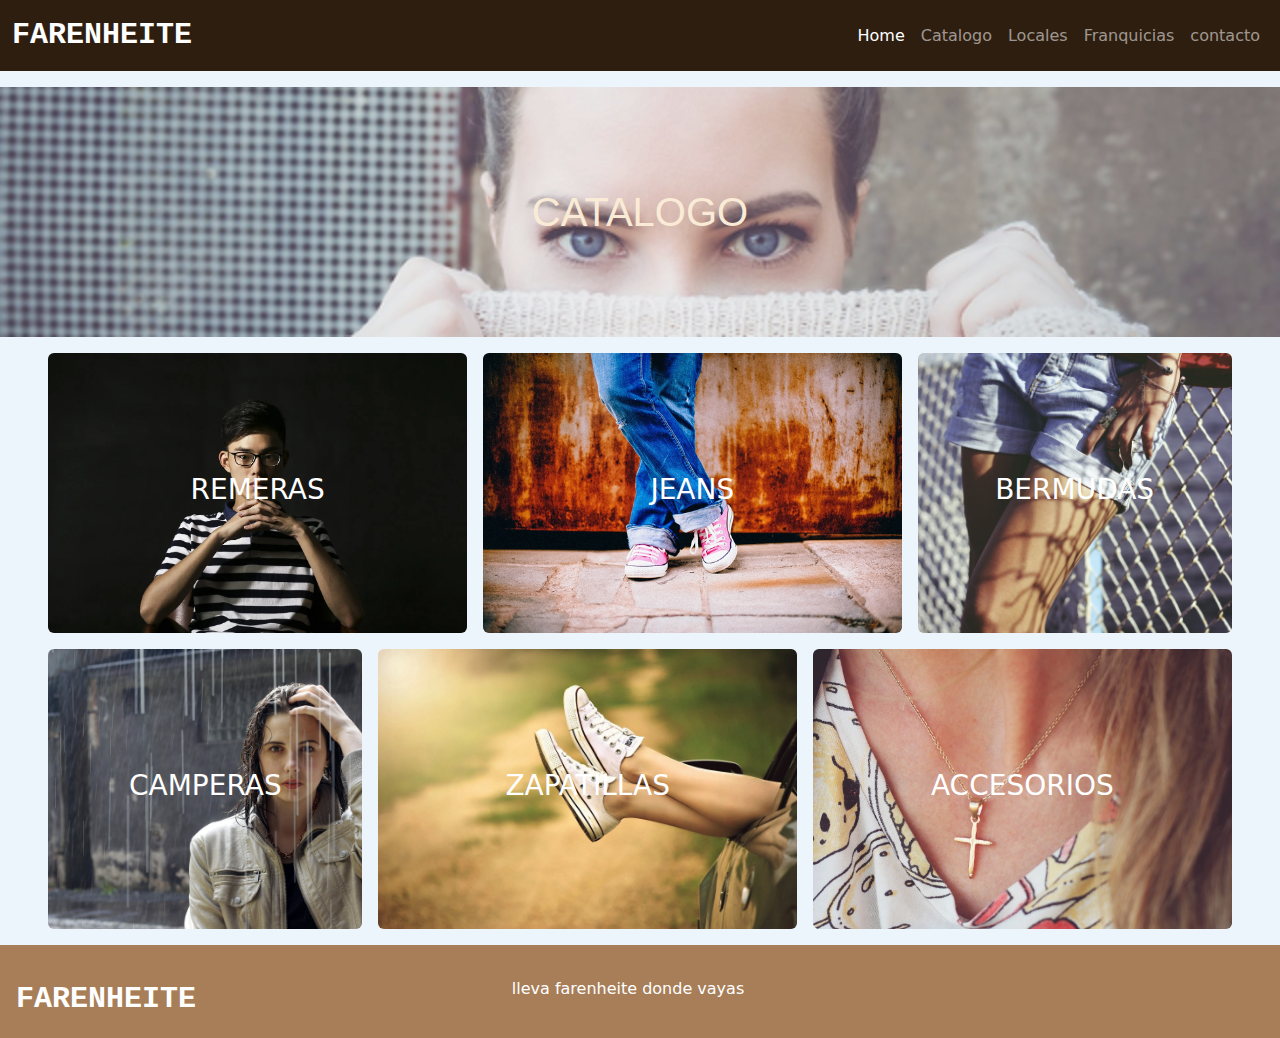
==== commit 17904514: "correccion 2 del responsive bootstrap" ====
--- a/paginas/catalogo.html
+++ b/paginas/catalogo.html
@@ -79,7 +79,7 @@
 
     </section>
     <footer>
-        <div class="p-3 row container-fluid mx-auto">
+        <div class="p-3 row container-fluid">
             <div class="mt-3 text-lg-start text-center col-xs-12 col-lg-4 logo">
                 FARENHEITE</div>
             <div class="mt-3 text-center col-xs-12 col-lg-4 d-none d-lg-block frase">
